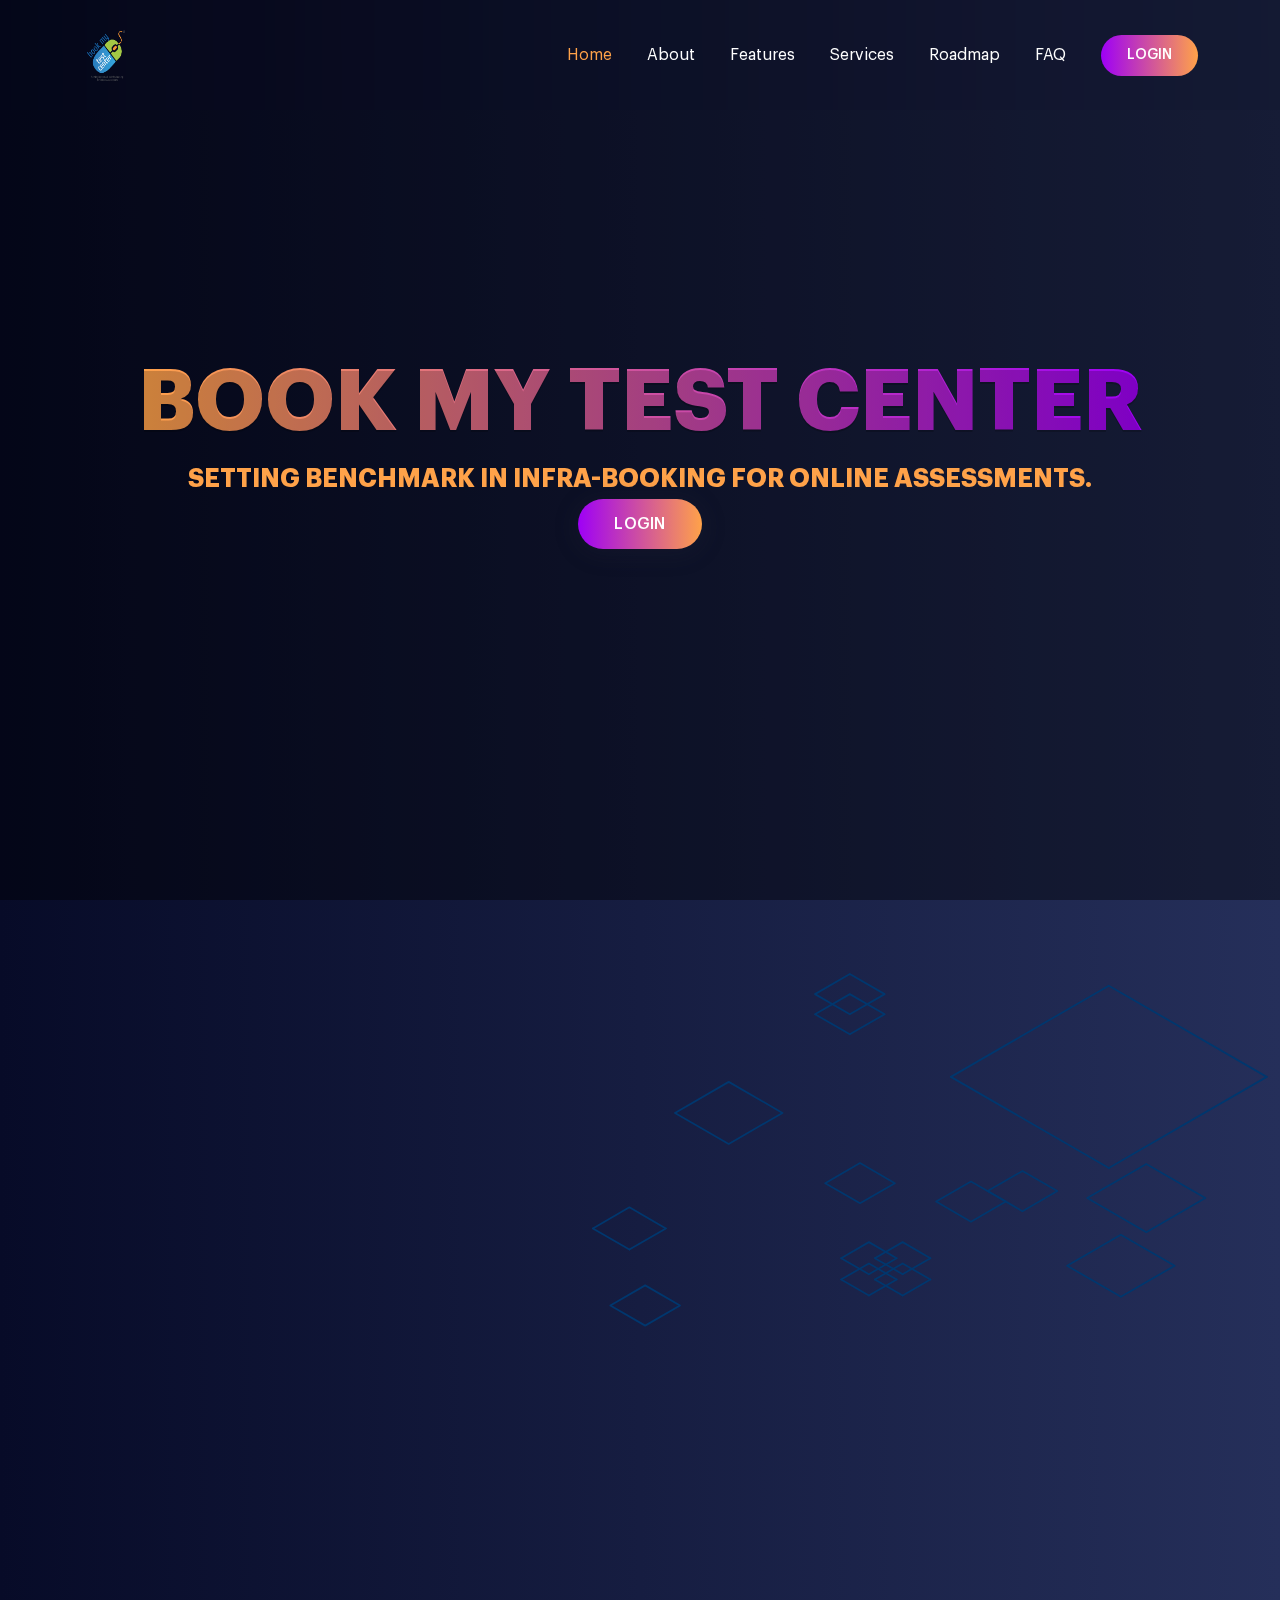
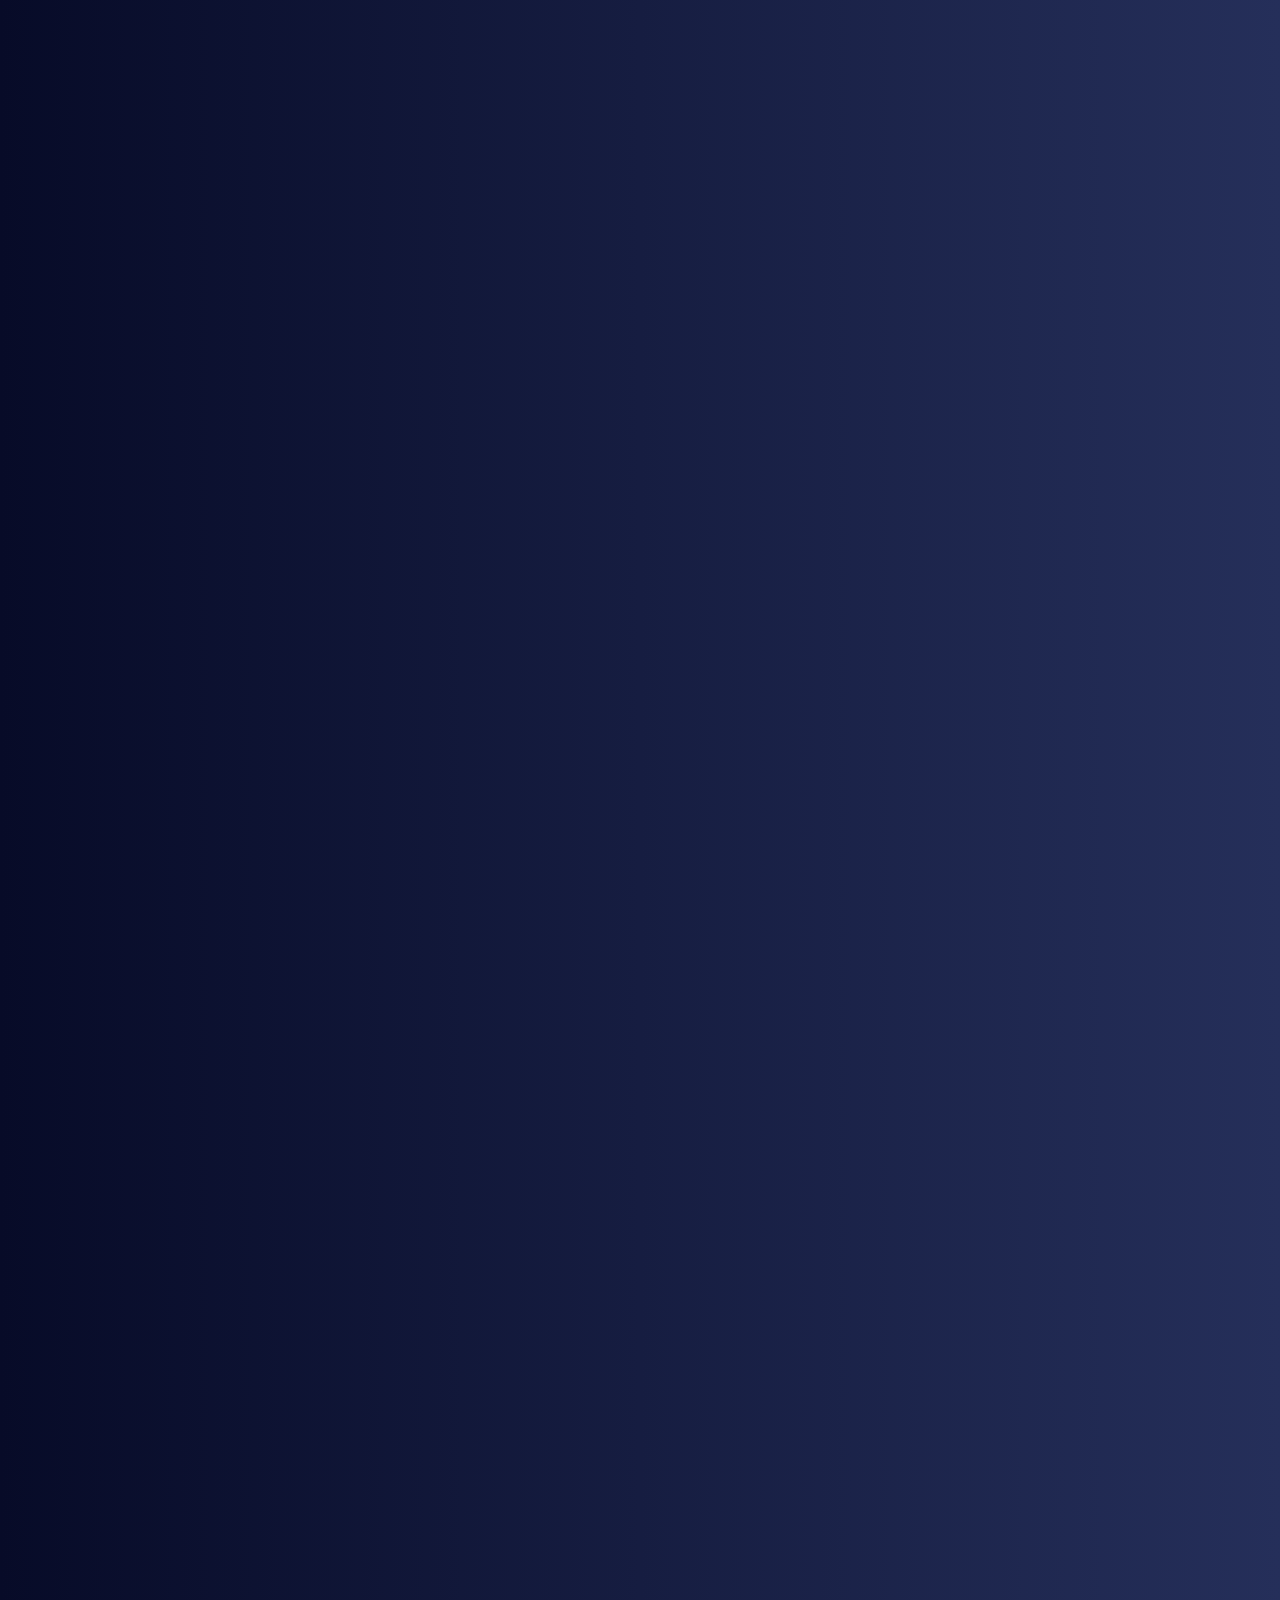
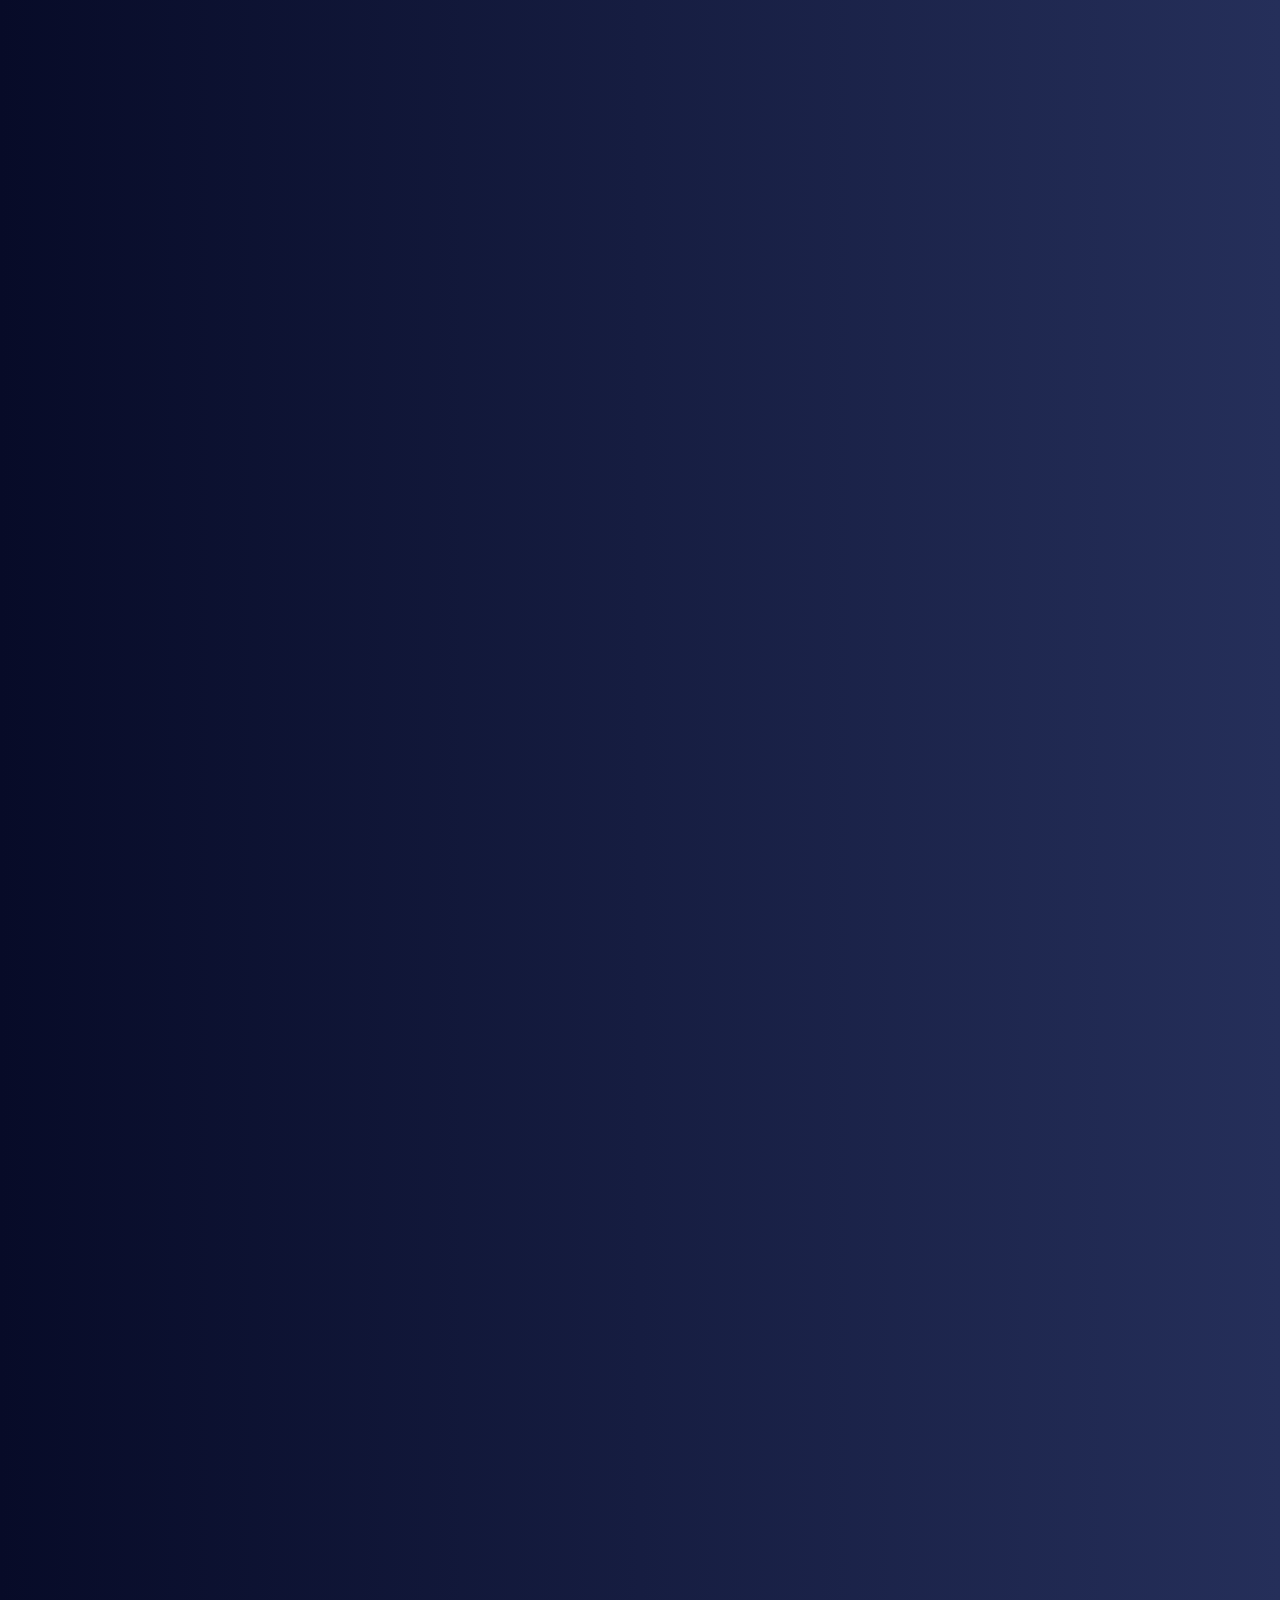
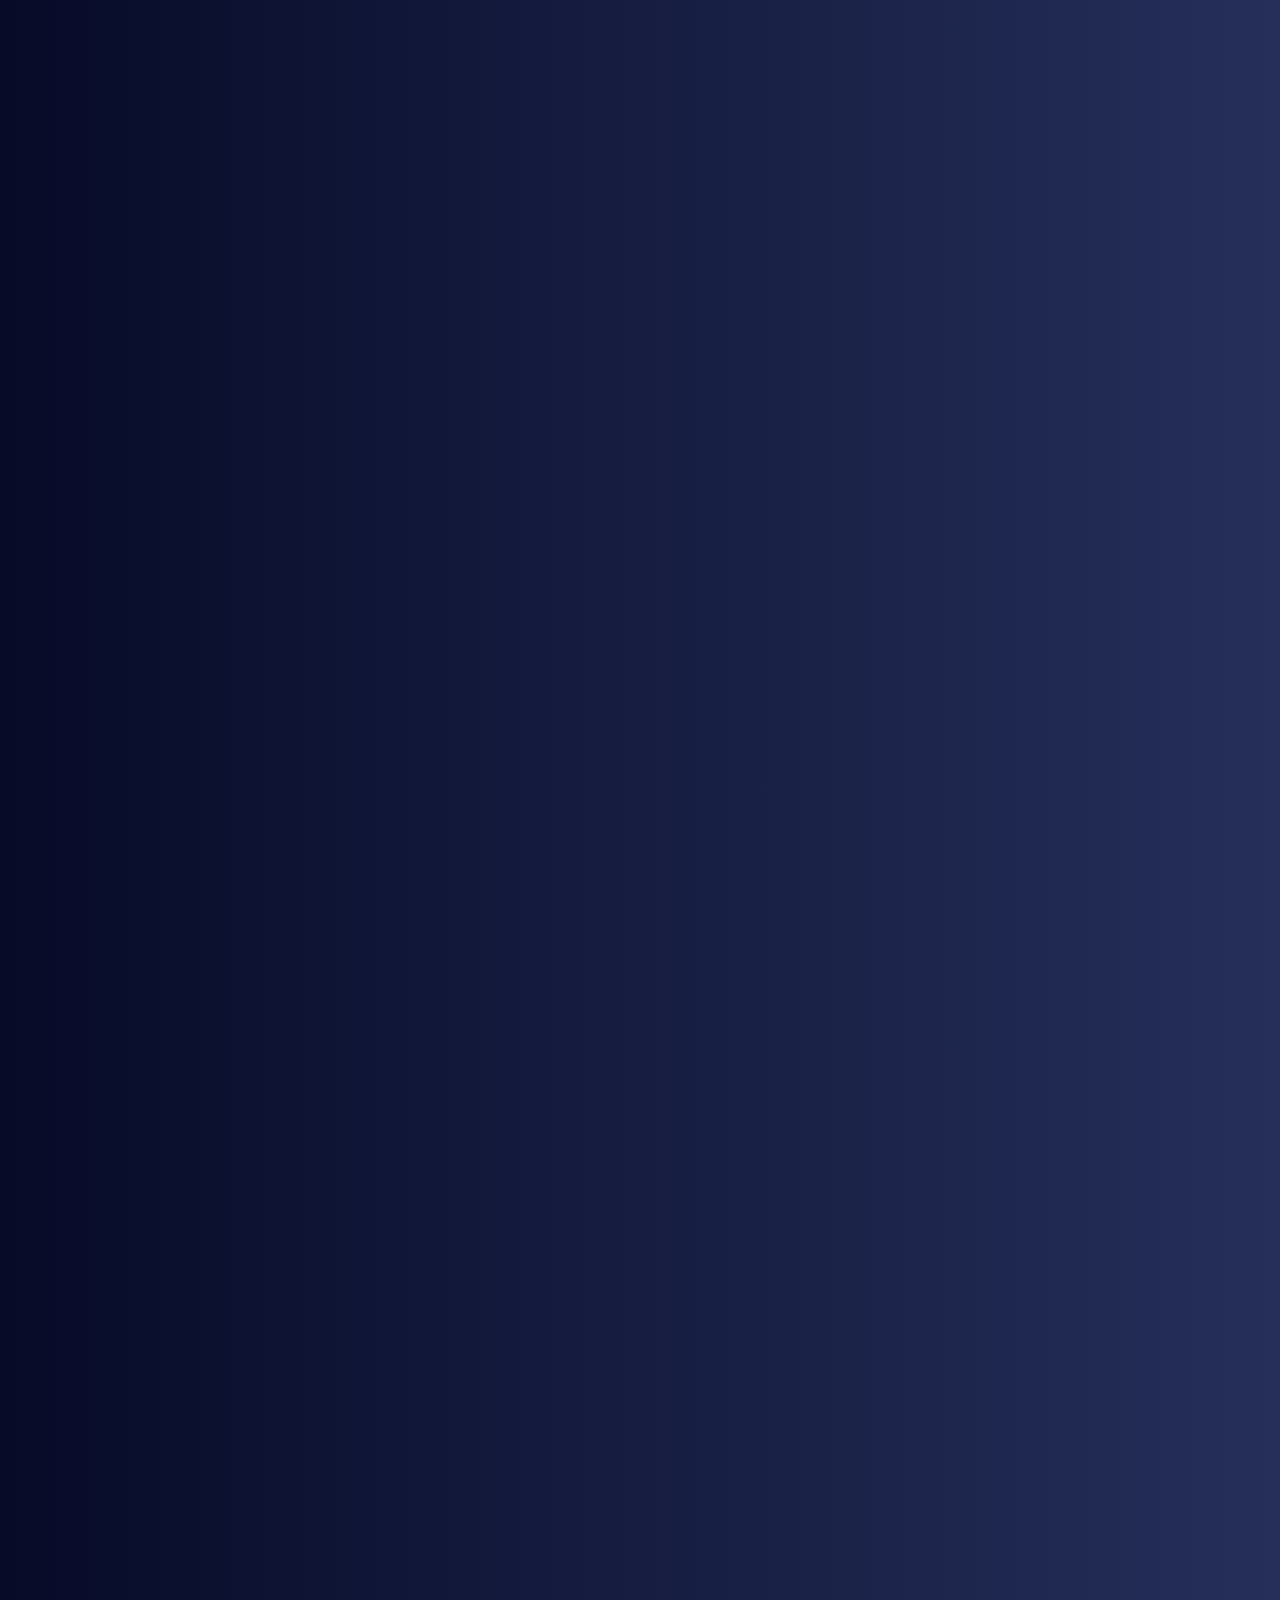
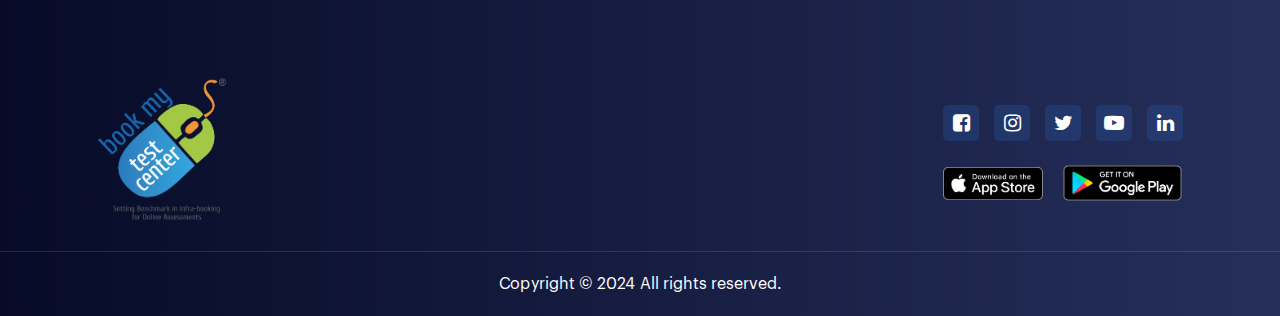
==== index.html @ 323fd4d5 "first commit" ====
<!DOCTYPE html>
<html lang="en">

<head>
    <!-- Meta -->
    <meta charset="UTF-8">
    <meta name="viewport" content="width=device-width, initial-scale=1.0, maximum-scale=1.0">
    <meta http-equiv="X-UA-Compatible" content="ie=edge">
    <title>Doofy Ventures - Revolutionizing the Entertainment Industry</title>
    <!-- Meta End-->

    <!-- Favicon -->
    <link rel="stylesheet" href="https://cdnjs.cloudflare.com/ajax/libs/font-awesome/4.7.0/css/font-awesome.min.css">
    <link rel="apple-touch-icon" sizes="180x180" href="images/favicon/apple-touch-icon.png">
    <link rel="icon" type="image/png" sizes="32x32" href="images/favicon/favicon-32x32.png">
    <link rel="icon" type="image/png" sizes="16x16" href="images/favicon/favicon-16x16.png">
    <link rel="manifest" href="images/favicon/site.webmanifest">
    <!-- Favicon End -->

    <!-- Links -->
    <link rel="stylesheet" href="fonts/font.css">
    <link href="css/bootstrap.min.css" rel="stylesheet">
    <link href="../maxcdn.bootstrapcdn.com/font-awesome/4.7.0/css/font-awesome.min.css" rel="stylesheet">
    <link href="css/animate.min.css" rel="stylesheet">
    <link href="css/lightbox.min.css" rel="stylesheet">
    <link href="css/aos.css" rel="stylesheet">
    <link href="css/main.css" rel="stylesheet">
    <link href="css/media.css" rel="stylesheet">
    <!-- Links End -->

    <!-- Lottiefile -->
    <script src="js/lottie-player.js"></script>

</head>

<body>

    <!-- Loader -->
    <div id="loader">
        <img src="images/icons/point.svg" alt="">
    </div>
    <!-- Loader End -->


    <!-- Header -->
    <header>
        <div class="container">
            <a href="index.html" class="logo">
                <img src="images/logo2.png" alt="">
            </a>
            <nav>
                <ul class="menu">
                    <li class="selected">
                        <a href="#">Home</a>

                    </li>
                    <li><a href="#about_us" class="about_us page-scroll">About</a></li>
                    <li><a href="#Our-Main" class="Our-Main page-scroll">Features</a></li>
                    <li><a href="#token-distribution" class="token-distribution page-scroll">Services</a></li>
                    <li><a href="#roadmap roadmap-section" class="roadmap roadmap-section page-scroll">Roadmap</a></li>
                    <!-- <li><a href="#Team">Team</a></li> -->
                    <li><a href="#faq token_saq" class="faq token_saq page-scroll">FAQ</a></li>


                    <li class="join-btn"><a href="./loginPgae.html" class="btn">Login</a></li>
                </ul>

            </nav>

            <a href="#" class="menu-trigger">
                <span></span>
                <span></span>
                <span></span>
            </a>
        </div>
    </header>
    <!-- Header End -->

    <style>
        @media (max-width: 678px) {
            .home-slider .text h4 {
                font-size: 2.5em;
            }

            .home-slider .text p {
                font-size: 1em;
            }
        }
    </style>

    <!-- Home Slider -->
    <section class="home-slider">

        <video loop="" autoplay="" muted="">
            <source src="images/materials/BookmyTestcenter - MQ.mp4" type="video/mp4" preload="none">
        </video>

        <div class="text">
            <h4 data-aos="zoom-in" data-aos-duration="1300">Book my test center </h4>
            <h6 data-aos="zoom-in" data-aos-duration="1200">Setting Benchmark in Infra-booking for Online Assessments.</h6>
            <!-- <p data-aos="zoom-in" data-aos-duration="1400">Unlock a new world of entertainment with Doofy Ventures –
                where your viewing time earns you rewards! </p> -->
            <a href="./loginPgae.html" class="button hover02" data-aos="zoom-in" data-aos-duration="1200">Login</a>
        </div>
    </section>
    <!-- Home Slider End -->






    <!-- ================ Our Token start ================ -->
   
    <!-- ================ Our Token end ================ -->


<!-- ======================= -->

 <!-- ======================= -->


    <!-- ================ About Us Area Start ================ -->
    <section class="about-us-area section-padding-0-100 clearfix" id="about_us">

        <div class="container">
            <div class="row align-items-center">

                <div class="col-12 col-lg-6 offset-lg-0">
                    <div class="text" data-aos="fade-right" data-aos-duration="900">
                        <div class="who-we-contant">
                            <div class="dream-dots text-left">
                                <span class="gradient-text ">What we do</span>
                            </div>
                            <h4 class>We streamline the process of finding, connecting with, and booking test centers for assessment companies.
                            </h4>
                            <p class>Our platform allows assessment companies to search for available test centers based on various criteria like location, capacity, and specialties
                            </p>
                            <p class>We provide a secure communication channel between assessment companies and test centers for efficient and transparent communication.
                            </p>
                            <p>
                                Assessment companies can easily book test centers through our platform, eliminating manual processes and paperwork
                            </p>
                            <p>
                                We manage the logistics of test delivery, including scheduling, communication, and reporting, freeing up assessment companies to focus on their core business.

                            </p>
                            <a class="btn more-btn mt-30" href="#">Read More</a>
                        </div>
                    </div>
                </div>
                <img class="supportImg" src="images/svg/trading-strokes.svg" alt="image">

                <div class="col-12 col-lg-6 offset-lg-0 col-md-12 mt-30 no-padding-left d-flex justify-content-center distributer-section">
                    <div class="text" data-aos="fade-left" data-aos-duration="900">
                        <div class="welcome-meter floating-anim">
                            <img src="images/svg/BMTC.png" class="img-fluid" alt="">
                        </div>
                    </div>
                </div>
            </div>
        </div>
    </section>
    <!-- ================ About Us Area end ================ -->
    <!-- ================ Our Services Area Start ================ -->
    <section class="our_services_area section-padding-0-0 clearfix" id="Our-Main">
        <div class="container">

            <div class="section-heading text-center">
                <!-- Dream Dots -->
                <div class="dream-dots justify-content-center" data-wow-delay="0.2s">
                    <span data-aos="zoom-in" data-aos-duration="900" class="aos-init aos-animate">Why choose us</span>
                </div>
                <h2 data-aos="zoom-in" data-aos-duration="1000" class="aos-init aos-animate">Key Features</h2>
                <p class="fadeInUp aos-init" data-aos="zoom-in" data-aos-duration="1100">Our platform offers innovative features designed to streamline the test delivery process.
                </p>
            </div>


            <div class="row">
                <div class="col-12 col-md-6 col-lg-4">
                    <div class="iq-fancy-box text-sm-center  aos-init aos-animate"  data-aos="fade-right" data-aos-duration="900">
                        <div class="fancy-main">
                        <div class="fancy-icon">
                            <img class="img-fluid" src="images/svg/product-2-img.png" alt="">
                        </div>
                        <div class="fancy-content">
                            <h5 class="iq-tw-7">Advanced Search Filters</h5>
                            <p>Search for test centers based on location, capacity, specialties, and accessibility</p>
                        </div>
                    </div>
                    </div>
                </div>
                <div class="col-12 col-md-6 col-lg-4">
                    <div class="iq-fancy-box text-sm-center  aos-init aos-animate"  data-aos="fade-up" data-aos-duration="900">
                        <div class="fancy-main">
                        <div class="fancy-icon">
                            <img class="img-fluid" src="images/svg/product-img.png" alt="">
                        </div>
                        <div class="fancy-content">
                            <h5 class="iq-tw-7">Manpower Management</h5>
                            <p>Book and assign manpower to a specific test center</p>
                        </div>
                        
                    </div>
                    </div>
                </div>
                <div class="col-12 col-md-6 col-lg-4">
                    <div class="iq-fancy-box text-sm-center  aos-init aos-animate"  data-aos="fade-left" data-aos-duration="900">
                        <div class="fancy-main">
                        <div class="fancy-icon">
                            <img class="img-fluid" src="images/svg/product-3-img.png" alt="">
                        </div>
                        <div class="fancy-content">
                            <h5 class="iq-tw-7">Automated Booking System</h5>
                            <p>Book test centers online with ease, eliminating manual processes and paperwork.</p>
                        </div>
                     
                    </div>
                    </div>
                </div>
                
                <div class="col-12 col-md-6 col-lg-4">
                    <div class="iq-fancy-box text-sm-center  aos-init aos-animate"  data-aos="fade-left" data-aos-duration="900">
                        <div class="fancy-main">
                        <div class="fancy-icon">
                            <img class="img-fluid" src="images/svg/product-3-img.png" alt="">
                        </div>
                        <div class="fancy-content">
                            <h5 class="iq-tw-7">Real-Time Availability Updates</h5>
                            <p>View real-time availability of test centers, ensuring accurate scheduling and booking</p>
                        </div>
                     
                    </div>
                    </div>
                </div>
                <div class="col-12 col-md-6 col-lg-4">
                    <div class="iq-fancy-box text-sm-center  aos-init aos-animate"  data-aos="fade-left" data-aos-duration="900">
                        <div class="fancy-main">
                        <div class="fancy-icon">
                            <img class="img-fluid" src="images/svg/product-3-img.png" alt="">
                        </div>
                        <div class="fancy-content">
                            <h5 class="iq-tw-7">Real-Time Availability Updates</h5>
                            <p>View real-time availability of test centers, ensuring accurate scheduling and booking</p>
                        </div>
                     
                    </div>
                    </div>
                </div>
                <div class="col-12 col-md-6 col-lg-4">
                    <div class="iq-fancy-box text-sm-center  aos-init aos-animate"  data-aos="fade-left" data-aos-duration="900">
                        <div class="fancy-main">
                        <div class="fancy-icon">
                            <img class="img-fluid" src="images/svg/product-3-img.png" alt="">
                        </div>
                        <div class="fancy-content">
                            <h5 class="iq-tw-7">Real-Time Availability Updates</h5>
                            <p>View real-time availability of test centers, ensuring accurate scheduling and booking</p>
                        </div>
                     
                    </div>
                    </div>
                </div>
            </div>
        </div>
    </section>
    <!-- ================ Our Services Area end ================ -->
    <!-- ================ ICO Distribution start ================ -->
    <section class="token-distribution section-padding-100-85" id="token-distribution">
        <div class="container">

            <div class="section-heading text-center">
                <!-- Dream Dots -->
                <div class="dream-dots justify-content-center" data-wow-delay="0.2s">
                    <span data-aos="zoom-in" data-aos-duration="900" class="aos-init aos-animate">Our Services</span>
                </div>
                <h2 data-aos="zoom-in" data-aos-duration="1000" class="aos-init aos-animate">Our services are Our identity.</h2>
                <p class="fadeInUp aos-init aos-animate" data-aos="zoom-in" data-aos-duration="1100">My services are my identity highlights that your professional reputation is defined by the quality and impact of the services you provide.:</p>
            </div>

            <!-- <div class="row align-items-center">
                <div class="col-lg-6 col-sm-12">
                    <div class="text aos-init aos-animate" data-aos="fade-right" data-aos-duration="900">
                        <h2 class="text-center mb-30 fadeInUp distributer-tittle" data-wow-delay="0.3s">Funds Allocation
                        </h2>
                        <img src="images/svg/distribution-img.png" class="center-block img-fluid" alt="">
                    </div>
                </div>
                <div class="col-lg-6 col-sm-12 mt-s distributer-section">
                    <div class="text aos-init aos-animate" data-aos="fade-left" data-aos-duration="900">
                        <h2 class="text-center mb-30 fadeInUp distributer-tittle" data-wow-delay="0.3s">Token
                            Distribution</h2>
                        <div class="row">
                            <div class="col-sm-4">
                                <div class="d-flex justify-content-center token-img">
                                    <img src="images/token-3.png" class="center-block img-fluid" alt="">
                                </div>
                            </div>
                            <div class="col-sm-8">
                                <div class="token-info">
                                    <div class="info-wrapper one">
                                        <div class="token-icon">5</div>
                                        <div class="token-descr">Airdrop</div>
                                    </div>
                                </div>
                                <div class="token-info">
                                    <div class="info-wrapper two">
                                        <div class="token-icon">2</div>
                                        <div class="token-descr">Referral </div>
                                    </div>
                                </div>

                                <div class="token-info">
                                    <div class="info-wrapper four">
                                        <div class="token-icon">5</div>
                                        <div class="token-descr">ICO</div>
                                    </div>
                                </div>
                                <div class="token-info">
                                    <div class="info-wrapper five">
                                        <div class="token-icon">5</div>
                                        <div class="token-descr">Branding</div>
                                    </div>
                                </div>
                                <div class="token-info">
                                    <div class="info-wrapper three">
                                        <div class="token-icon">10</div>
                                        <div class="token-descr">Management </div>
                                    </div>
                                </div>
                                <div class="token-info">
                                    <div class="info-wrapper six">
                                        <div class="token-icon">11</div>
                                        <div class="token-descr">Rewards </div>
                                    </div>
                                </div>
                                <div class="token-info">
                                    <div class="info-wrapper seven">
                                        <div class="token-icon">15</div>
                                        <div class="token-descr">Ecosystem</div>
                                    </div>
                                </div>
                                <div class="token-info">
                                    <div class="info-wrapper eight">
                                        <div class="token-icon">25</div>
                                        <div class="token-descr">Share Holders</div>
                                    </div>
                                </div>
								 <div class="token-info">
                                    <div class="info-wrapper nine">
                                        <div class="token-icon">25</div>
                                        <div class="token-descr">Pulic Supply</div>
                                    </div>
                                </div>
								
                            </div>
                        </div>
                    </div>
                </div>
            </div> -->





            <!--  -->
            <div class="row align-items-center">

             
                <div class="col-12 col-lg-12 col-sm-12 distributer-section">
                    

                    <div class="">
                                <ul class="vantures-token-list">
                                    <li class="aos-init aos-animate" data-aos="fade-right" data-aos-duration="900">Exam Center Booking :<span> We offer a streamlined process for finding, connecting with, and booking test centers for assessment companies</span> </li>
                                    <li class="aos-init aos-animate" data-aos="fade-left" data-aos-duration="900">Manpower Services :<span>We provide skilled personnel to manage the test centers, ensuring smooth operations and a positive experience for test takers</span> </li>
                                    <li class="aos-init aos-animate" data-aos="fade-right" data-aos-duration="900">IT Infra Services
                                        :<span> We offer robust IT infrastructure solutions, including hardware, software, and network support, to ensure seamless test delivery</span> </li>
                                    <li class="aos-init aos-animate" data-aos="fade-left" data-aos-duration="900">Audit & Certification
                                        :<span>We conduct audits and certifications to ensure test centers meet quality standards, maintaining test integrity and credibility</span> </li>
                                    <li class="aos-init aos-animate" data-aos="fade-right" data-aos-duration="900">Security Services
                                        :<span>We provide comprehensive security measures to protect test centers and data, safeguarding the integrity of assessments</span> </li>
                                    <li class="aos-init aos-animate" data-aos="fade-left" data-aos-duration="900">Technical Support Services
                                        :<span> We offer 24/7 technical support to ensure smooth test delivery and address any technical issues promptly</span> </li>
                                </ul>
                        </div>
                        </div>
                    </div>
            <!--  -->








        </div>
    </section>
    <!-- ================ ICO Distribution end ================ -->
    <!-- ================ ICO Roadmap start ================ -->
    <section class="roadmap section-padding-0-0" id="roadmap roadmap-section">
        <div class="section-heading text-center">
            <!-- Dream Dots -->
            <div class="dream-dots justify-content-center" data-wow-delay="0.2s">
                <span data-aos="zoom-in" data-aos-duration="900" class="aos-init aos-animate">Roadmap</span>
            </div>
            <h2 data-aos="zoom-in" data-aos-duration="1000" class="aos-init aos-animate">Charting Our Path to Succes</h2>
            <p class="fadeInUp aos-init" data-aos="zoom-in" data-aos-duration="1100">Explore our strategic roadmap as we outline key milestones and future developments that will drive the growth of book my test center. From platform enhancements to expansion plans, follow our journey as we innovate and elevate the entertainment experience.</p>
        </div>
        <div class="container">
            <div class="row">
                <div class="col-md-12">
                    <div class="main-timeline item aos-init aos-animate" data-aos="fade-up" data-aos-duration="900">
                        <div class="timeline">
                            <div class="icon"></div>
                            <div class="date-content">
                                <div class="date-outer"> <span class="date"> <span class="month">June</span> <span
                                            class="year">2024</span> </span>
                                </div>
                            </div>
                            <div class="timeline-content">
                                <h5 class="title">The Idea and Concept</h5>
                                <p class="description text-light-gray">The concept behind Doofy Ventures emerged from a vision to revolutionize entertainment by integrating blockchain technology with a rewarding Watch-to-Earn model.</p>
                            </div>
                        </div>
                        <div class="timeline">
                            <div class="icon"></div>
                            <div class="date-content">
                                <div class="date-outer"> <span class="date"> <span class="month">July</span> <span
                                            class="year">2024</span> </span>
                                </div>
                            </div>
                            <div class="timeline-content">
                                <h5 class="title">Preparation of white paper and documentation</h5>
                                <p class="description text-light-gray">We meticulously prepare comprehensive white papers and documentation to detail our vision, technology, and roadmap, ensuring transparency and clarity for our community and investors.</p>
                            </div>
                        </div>
                        <div class="timeline">
                            <div class="icon"></div>
                            <div class="date-content">
                                <div class="date-outer"> <span class="date"> <span class="month">August</span> <span
                                            class="year">2024</span> </span>
                                </div>
                            </div>
                            <div class="timeline-content">
                                <h5 class="title">Planning for website, token, social network, private sale begins</h5>
                                <p class="description text-light-gray">We commence detailed planning for our website, token infrastructure, social network integration, and private sale strategy to ensure a seamless launch and robust community engagement.</p>
                            </div>
                        </div>
                        <div class="timeline">
                            <div class="icon"></div>
                            <div class="date-content">
                                <div class="date-outer"> <span class="date"> <span class="month">September</span> <span
                                            class="year">2024</span> </span>
                                </div>
                            </div>
                            <div class="timeline-content">
                                <h5 class="title">Private sales, Community building and marketing begins</h5>
                                <p class="description text-light-gray">Our journey kicks off with exclusive private sales, focused community building, and targeted marketing efforts to drive engagement and build a strong foundation for Doofy Ventures.</p>
                            </div>
                        </div>
                    </div>
                </div>
            </div>
            <div class="read-more">
                <a class="aos-init aos-animate dream-btn read-more-btn" data-aos-duration="900" data-aos="zoom-in" href="https://testpanindia.com/">Readmore</a>
            </div>
        </div>
    </section>
    <!-- ================ ICO Roadmap end ================ -->


    <!-- ================ Token Faq start ================ -->
    <div class="faq-timeline-area section-padding-0-85" id="faq token_saq">
        <div class="container">
            <div class="section-heading text-center">
                <!-- Dream Dots -->
                <div class="dream-dots justify-content-center" data-wow-delay="0.2s">
                    <span data-aos="zoom-in" data-aos-duration="900" class="aos-init aos-animate">Testpan is at your service</span>
                </div>
                <h2 data-aos="zoom-in" data-aos-duration="1000" class="aos-init aos-animate">Frequently ask Questions</h2>
                <p class="fadeInUp aos-init" data-aos="zoom-in" data-aos-duration="1100">Got questions about book my test center Our FAQ section covers everything you need to know about our platform, the Watch-to-Earn model, token management, and more. Find answers to common queries and get the information you need to fully engage with our innovative entertainment ecosystem.</p>
            </div>
            <div class="row align-items-center">
                <div class="col-12 col-lg-6 offset-lg-0 col-md-8 offset-md-2 col-sm-12 d-flex justify-content-center">
                    <div class=" text aos-init" data-aos="fade-right" data-aos-duration="900">
                        <img src="images/svg/faq-img.svg" alt="" class="center-block img-responsive">
                    </div>
                </div>
                <div class="col-12 col-lg-6 col-md-12 distributer-section">
                    <div class=" text aos-init" data-aos="fade-left" data-aos-duration="900">
                        <div class="dream-faq-area mt-s ">
                            <dl style="margin-bottom:0">
                                <!-- Single FAQ Area -->
                                <dt class="wave fadeInUp" data-wow-delay="0.2s"
                                    style="position: relative; overflow: hidden; z-index: 1;">
                                    <div class="ripple"
                                        style="left: 478px; top: 21.9062px; height: 24.5px; width: 27px;">
                                    </div>What is book my test center?
                                </dt>
                                <dd class="fadeInUp" data-wow-delay="0.3s" style="display: block;">
                                    <p class="faq-sub">A Product of TESTPAN INDIA PVT. LTD We are  the ‘First & Only’ one-stop digital solution for Exam center Booking and Exam Support services.</p>
                                </dd>
                                <!-- Single FAQ Area -->
                                <dt class="wave fadeInUp" data-wow-delay="0.3s"
                                    style="position: relative; overflow: hidden; z-index: 1;">How does the main work of book my test center?</dt>
                                <dd style="display: none;">
                                    <p class="faq-sub">We streamline the process of finding, connecting with, and booking test centers for assessment companies</p>
                                </dd>
                                <!-- Single FAQ Area -->
                                <dt class="wave fadeInUp" data-wow-delay="0.4s"
                                    style="position: relative; overflow: hidden; z-index: 1;">What is the Benefits for Test Centers

                                </dt>
                                <dd style="display: none;">
                                    <p class="faq-sub">Our platform provides valuable benefits for test centers seeking new clients and increased business.</p>
                                </dd>
                                <!-- Single FAQ Area -->
                                <dt class="wave fadeInUp" data-wow-delay="0.5s"
                                    style="position: relative; overflow: hidden; z-index: 1;">How can I participate?</dt>
                                <dd style="display: none;">
                                    <p class="faq-sub">Reach a wider audience of assessment companies seeking test centers.</p>
                                </dd>
                            </dl>
                        </div>
                    </div>
                </div>

            </div>
        </div>
    </div>
    <!-- ================ Token Faq end ================ -->
         <!-- ================ Token Faq start ================ -->
    <section class="container new_letter_section">
        <div class="subscribe section-padding-0-100">
            <div class="row">
                <div class="col-sm-12">
                    <div class=" item aos-init aos-animate"  >
                    <div class="subscribe-wrapper" data-aos="fade-up" data-aos-duration="900">
                        <div class="section-heading text-center">
                            <h2 class="wow fadeInUp" data-wow-delay="0.3s" style="visibility: visible; animation-delay: 0.3s; animation-name: fadeInUp;">Stay Updated with Our Newsletter!</h2>
                            <p class="wow fadeInUp" data-wow-delay="0.4s" style="visibility: visible; animation-delay: 0.4s; animation-name: fadeInUp;">Be the first to know about exciting updates, exclusive offers, and the latest developments at Doofy Ventures. Subscribe to our newsletter for insights, news, and special announcements delivered straight to your inbox. Join our community and stay ahead of the curve!</p>
                        </div>
                        <div class="service-text text-center">
                            
                            <div class="subscribe-section has-shadow">
                                <div class="input-wrapper">
                                    <i class="fa fa-home"></i>
                                    <input type="email" placeholder="Enter your Email">
                                </div>
                                <button class="btn more-btn">Subscribe</button>
                            </div>
                            
                        </div>
                    </div>
                </div>
                
            </div>
        </div>  
    </section>
   <!-- ================ Token Faq end ================ -->
<!-- Footer -->
    <footer class="footer-section">
        <div class="container">

            <div class="footer-social-icon">
                <div class="footer-logo">
                    <a href="#" class="thumb d-inline-block">
                        <img src="images/logo2.png" alt="" class="small-logo img-fluid">
                    </a>
                </div>
                <div class="social-icon">
                    <ul class="list-social">
                        <li> <a href="https://www.facebook.com/testpan/"> <i class="fa fa-facebook-square" aria-hidden="true"></i></a></li>
                        <li><a href="https://www.instagram.com/testpanindia/?hl=en"><i class="fa fa-instagram" aria-hidden="true"></i></a></li>
                        <li><a href="https://x.com/i/flow/login?redirect_after_login=%2Ftestpanindia"><i class="fa fa-twitter" aria-hidden="true"></i></a></li>
                        <li><a href="https://www.youtube.com/channel/UCZj8BjoFSqH9EBOqSxNh20w"><i class="fa fa-youtube-play" aria-hidden="true"></i></a></li>
                        <li><a href="https://www.linkedin.com/company/testpan-india-private-limited/people/"><i class="fa fa-linkedin"></i></a></li>
                    </ul>
                    <div class="mt-3">
                        <a href="https://play.google.com/store/apps/details?id=com.bookmytests.bookmytest" class="me-2"><img src="./images/app3.png" alt="app-store" width="100px"></a>
                        <a href="https://play.google.com/store/apps/details?id=com.bookmytests.bookmytest"><img src="./images/app2.png" alt="google-play" width="135px"></a>
                    </div>
                </div>
            </div>
        </div>
        <div class="container-fluid">
            <div class="row footer-bottom row-gap-3">
                <div class="col-sm-12 text-sm-start order-4 order-sm-0">
                    <p class="mb-0 text-center copyright-text">Copyright © 2024 All rights reserved.</p>
                </div>
            </div>
        </div>
    </footer>
    <!-- Footer End -->

    
    <!-- Modal End -->


    <!-- JQuery -->
    <script src="js/jquery-latest.min.js"></script>

    <!-- Bootstrap -->
    <script src="js/bootstrap.bundle.min.js"
        integrity="sha384-/bQdsTh/da6pkI1MST/rWKFNjaCP5gBSY4sEBT38Q/9RBh9AH40zEOg7Hlq2THRZ" crossorigin="anonymous">
        </script>

    <script src="js/aos.js"></script>
    <script>
        AOS.init({});
    </script>

    <!-- Lightbox -->
    <script src="js/lightbox.min.js"></script>

    <!-- Slick -->
    <script src="js/slick.min.js"></script>
    <script src="js/slider.js"></script>
<!-- countdown -->
<script src="js/jquery.countdown.js"></script>
    <!-- Main -->
    <script src="js/main.js"></script>

    <script>
        $('.page-scroll').on('click', function (event) {
            // On-page links
            if (location.pathname.replace(/^\//, '') === this.pathname.replace(/^\//, '') && location.hostname === this.hostname) {
                // Figure out element to scroll to
                var target = $(this.hash),
                    speed = $(this).data("speed") || 1000;
                target = target.length ? target : $('[name=' + this.hash.slice(1) + ']');
                // Does a scroll target exist?
                if (target.length) {
                    // Only prevent default if animation is actually gonna happen
                    event.preventDefault();
                    $('html, body').animate({
                        scrollTop: target.offset().top - 60
                    }, speed);
                }
            }
        });
    
    </script>

</body>


</html>
---- fonts/font.css ----
@font-face {
    font-family: 'Graphik';
    src: url('subset-Graphik-Black.woff2') format('woff2'),
        url('subset-Graphik-Black.woff') format('woff');
    font-weight: 900;
    font-style: normal;
    font-display: swap;
}

@font-face {
    font-family: 'Graphik';
    src: url('subset-Graphik-Bold.woff2') format('woff2'),
        url('subset-Graphik-Bold.woff') format('woff');
    font-weight: 700;
    font-style: normal;
    font-display: swap;
}

@font-face {
    font-family: 'Graphik';
    src: url('subset-Graphik-BlackItalic.woff2') format('woff2'),
        url('subset-Graphik-BlackItalic.woff') format('woff');
    font-weight: 900;
    font-style: italic;
    font-display: swap;
}

@font-face {
    font-family: 'Graphik';
    src: url('subset-Graphik-BoldItalic.woff2') format('woff2'),
        url('subset-Graphik-BoldItalic.woff') format('woff');
    font-weight: 700;
    font-style: italic;
    font-display: swap;
}

@font-face {
    font-family: 'Graphik';
    src: url('subset-Graphik-Medium.woff2') format('woff2'),
        url('subset-Graphik-Medium.woff') format('woff');
    font-weight: 500;
    font-style: normal;
    font-display: swap;
}

@font-face {
    font-family: 'Graphik';
    src: url('subset-Graphik-ExtralightItalic.woff2') format('woff2'),
        url('subset-Graphik-ExtralightItalic.woff') format('woff');
    font-weight: 200;
    font-style: italic;
    font-display: swap;
}

@font-face {
    font-family: 'Graphik';
    src: url('subset-Graphik-MediumItalic.woff2') format('woff2'),
        url('subset-Graphik-MediumItalic.woff') format('woff');
    font-weight: 500;
    font-style: italic;
    font-display: swap;
}

@font-face {
    font-family: 'Graphik';
    src: url('subset-Graphik-RegularItalic.woff2') format('woff2'),
        url('subset-Graphik-RegularItalic.woff') format('woff');
    font-weight: 400;
    font-style: italic;
    font-display: swap;
}

@font-face {
    font-family: 'Graphik';
    src: url('subset-Graphik-Extralight.woff2') format('woff2'),
        url('subset-Graphik-Extralight.woff') format('woff');
    font-weight: 200;
    font-style: normal;
    font-display: swap;
}

@font-face {
    font-family: 'Graphik';
    src: url('subset-Graphik-Semibold.woff2') format('woff2'),
        url('subset-Graphik-Semibold.woff') format('woff');
    font-weight: 600;
    font-style: normal;
    font-display: swap;
}

@font-face {
    font-family: 'Graphik';
    src: url('subset-Graphik-Light.woff2') format('woff2'),
        url('subset-Graphik-Light.woff') format('woff');
    font-weight: 300;
    font-style: normal;
    font-display: swap;
}

@font-face {
    font-family: 'Graphik';
    src: url('subset-Graphik-Regular.woff2') format('woff2'),
        url('subset-Graphik-Regular.woff') format('woff');
    font-weight: 400;
    font-style: normal;
    font-display: swap;
}

@font-face {
    font-family: 'Graphik';
    src: url('subset-Graphik-LightItalic.woff2') format('woff2'),
        url('subset-Graphik-LightItalic.woff') format('woff');
    font-weight: 300;
    font-style: italic;
    font-display: swap;
}

@font-face {
    font-family: 'Graphik Super';
    src: url('subset-Graphik-Super.woff2') format('woff2'),
        url('subset-Graphik-Super.woff') format('woff');
    font-weight: 900;
    font-style: normal;
    font-display: swap;
}

@font-face {
    font-family: 'Graphik Super';
    src: url('subset-Graphik-SuperItalic.woff2') format('woff2'),
        url('subset-Graphik-SuperItalic.woff') format('woff');
    font-weight: 900;
    font-style: italic;
    font-display: swap;
}

@font-face {
    font-family: 'Graphik';
    src: url('subset-Graphik-SemiboldItalic.woff2') format('woff2'),
        url('subset-Graphik-SemiboldItalic.woff') format('woff');
    font-weight: 600;
    font-style: italic;
    font-display: swap;
}

@font-face {
    font-family: 'Graphik';
    src: url('subset-Graphik-ThinItalic.woff2') format('woff2'),
        url('subset-Graphik-ThinItalic.woff') format('woff');
    font-weight: 100;
    font-style: italic;
    font-display: swap;
}

@font-face {
    font-family: 'Graphik';
    src: url('subset-Graphik-Thin.woff2') format('woff2'),
        url('subset-Graphik-Thin.woff') format('woff');
    font-weight: 100;
    font-style: normal;
    font-display: swap;
}
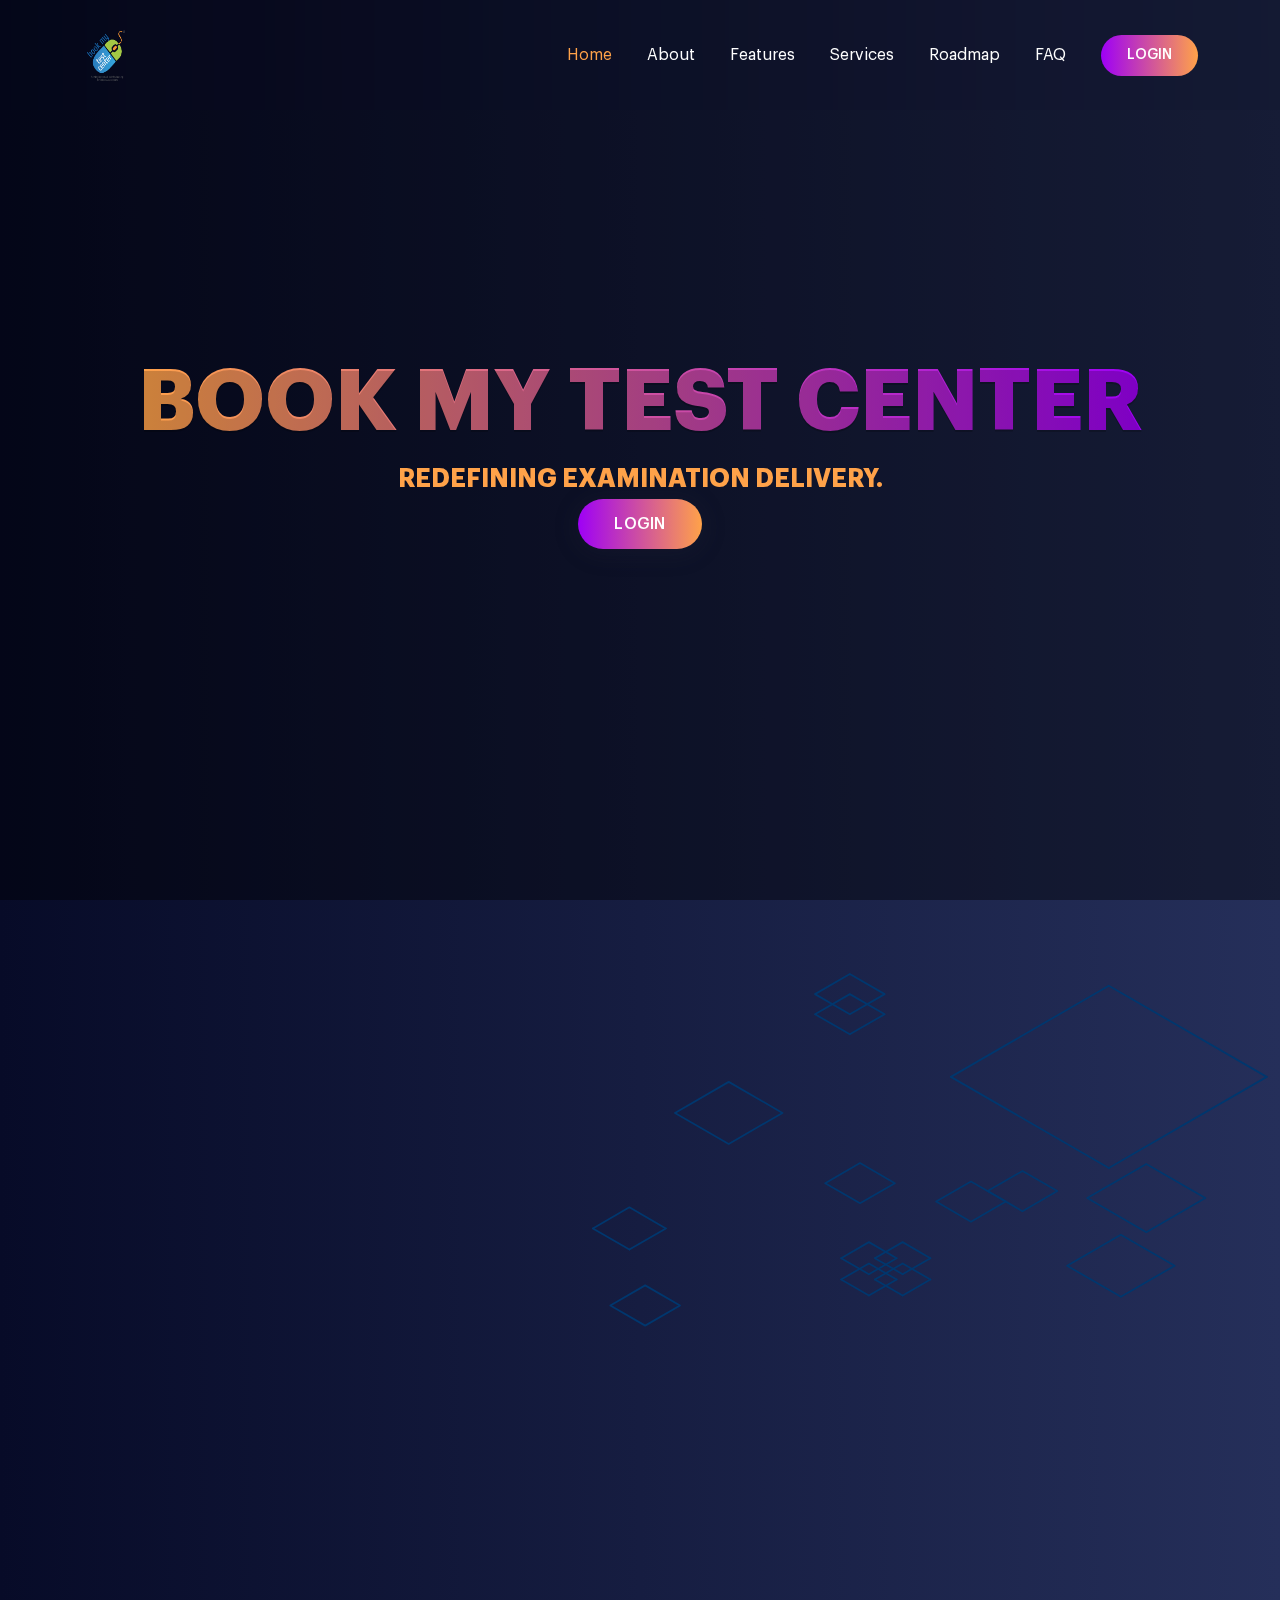
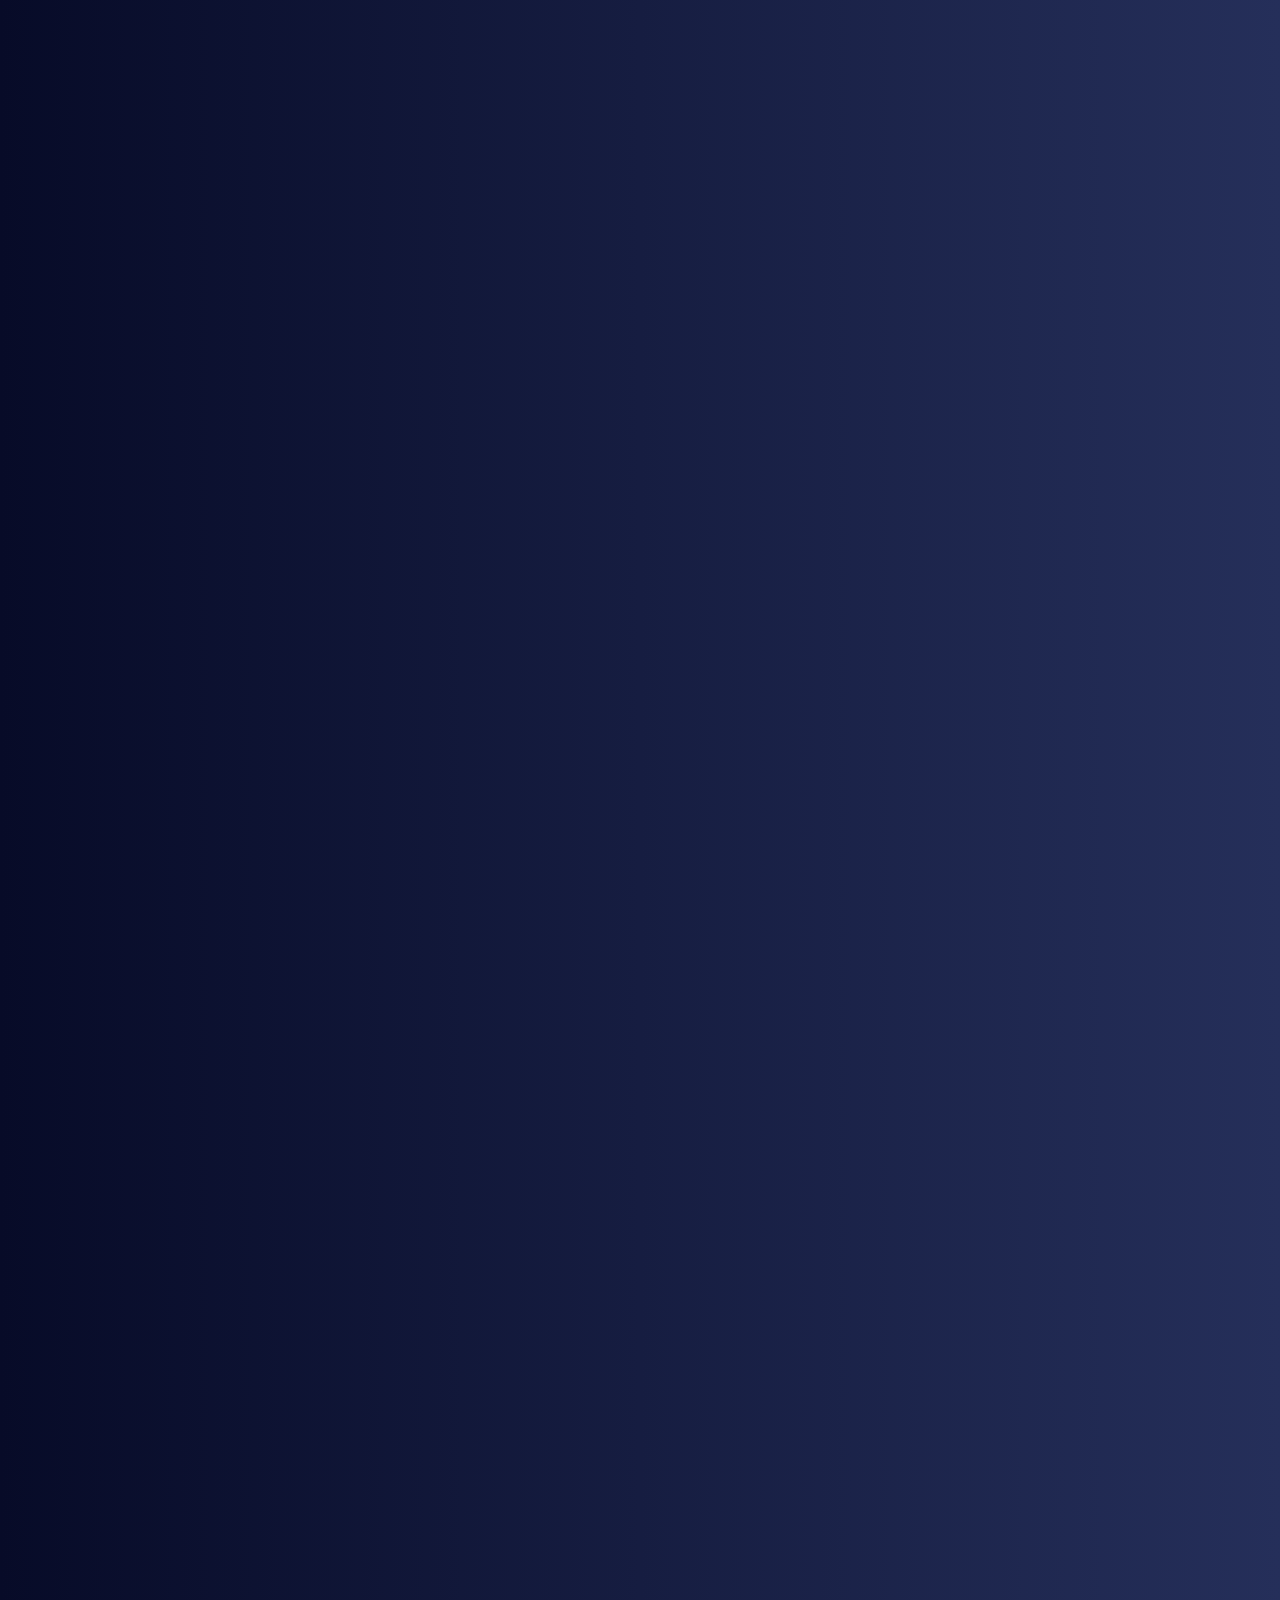
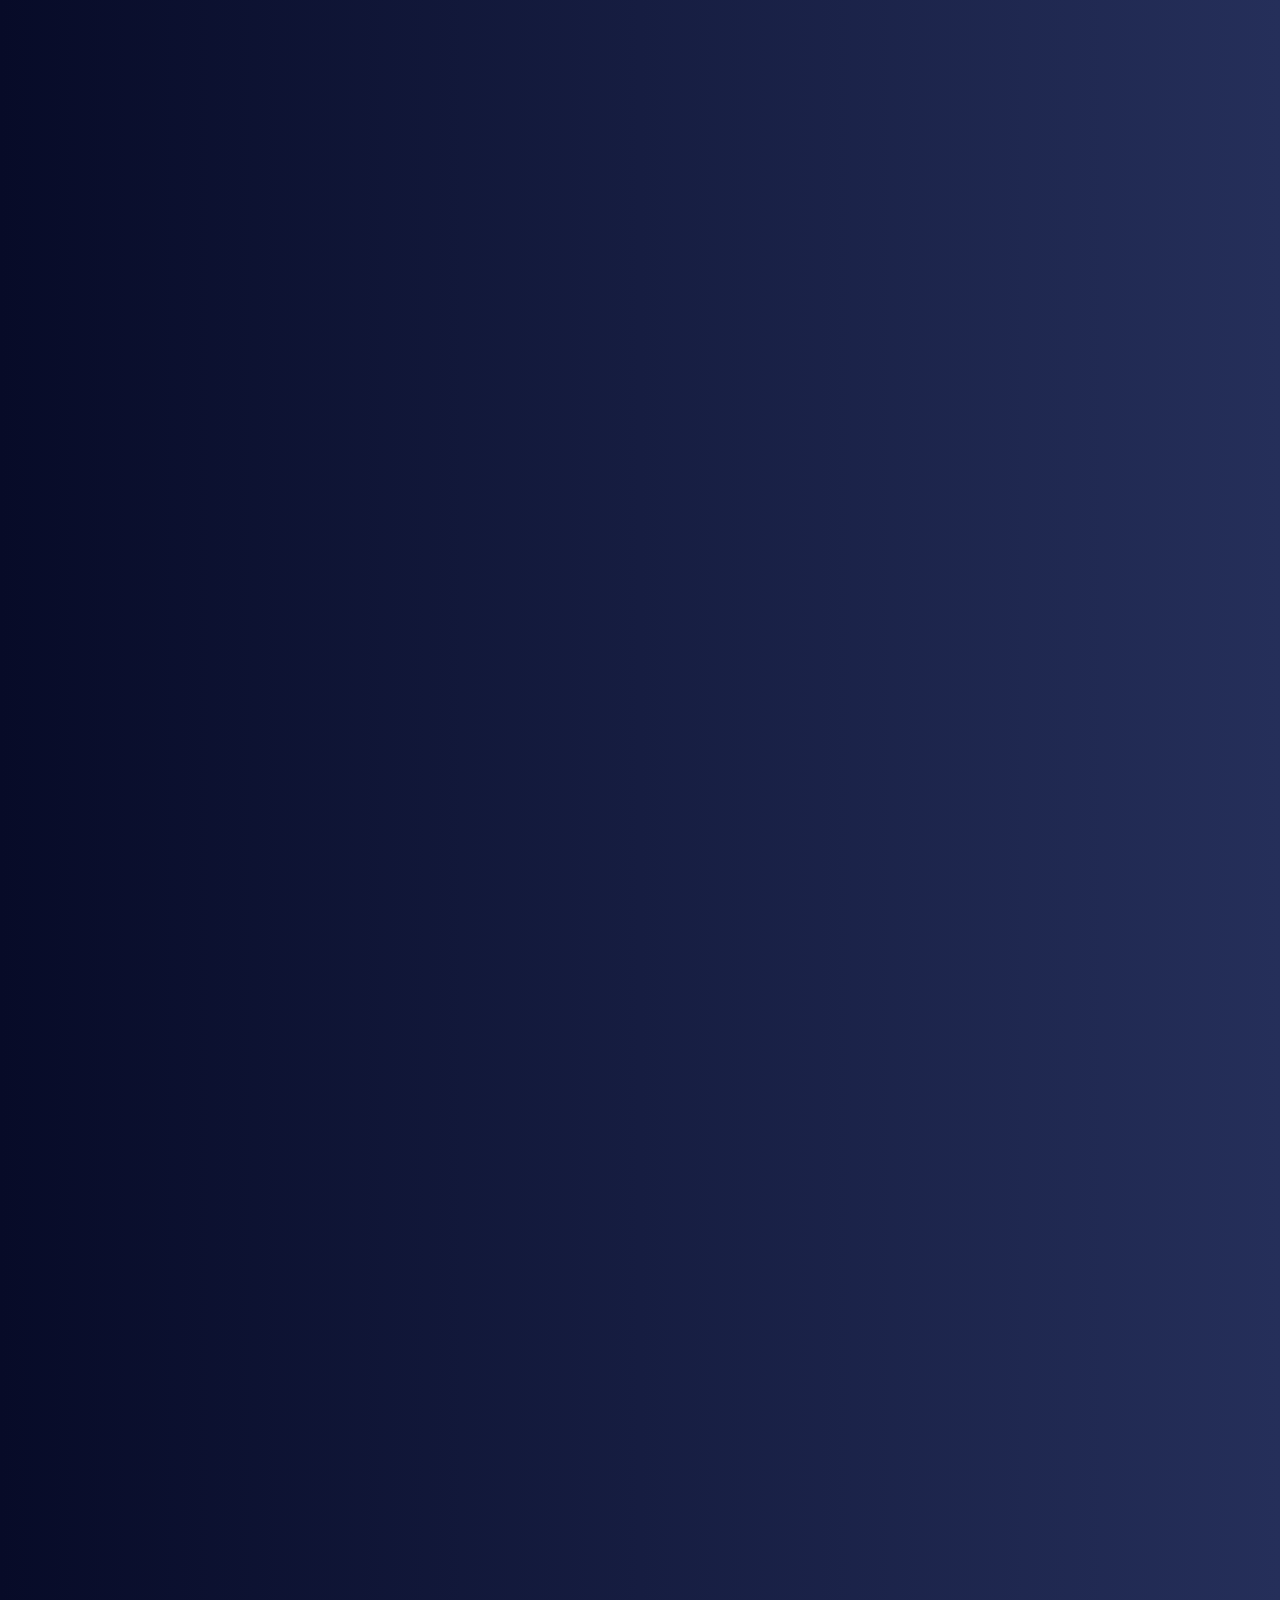
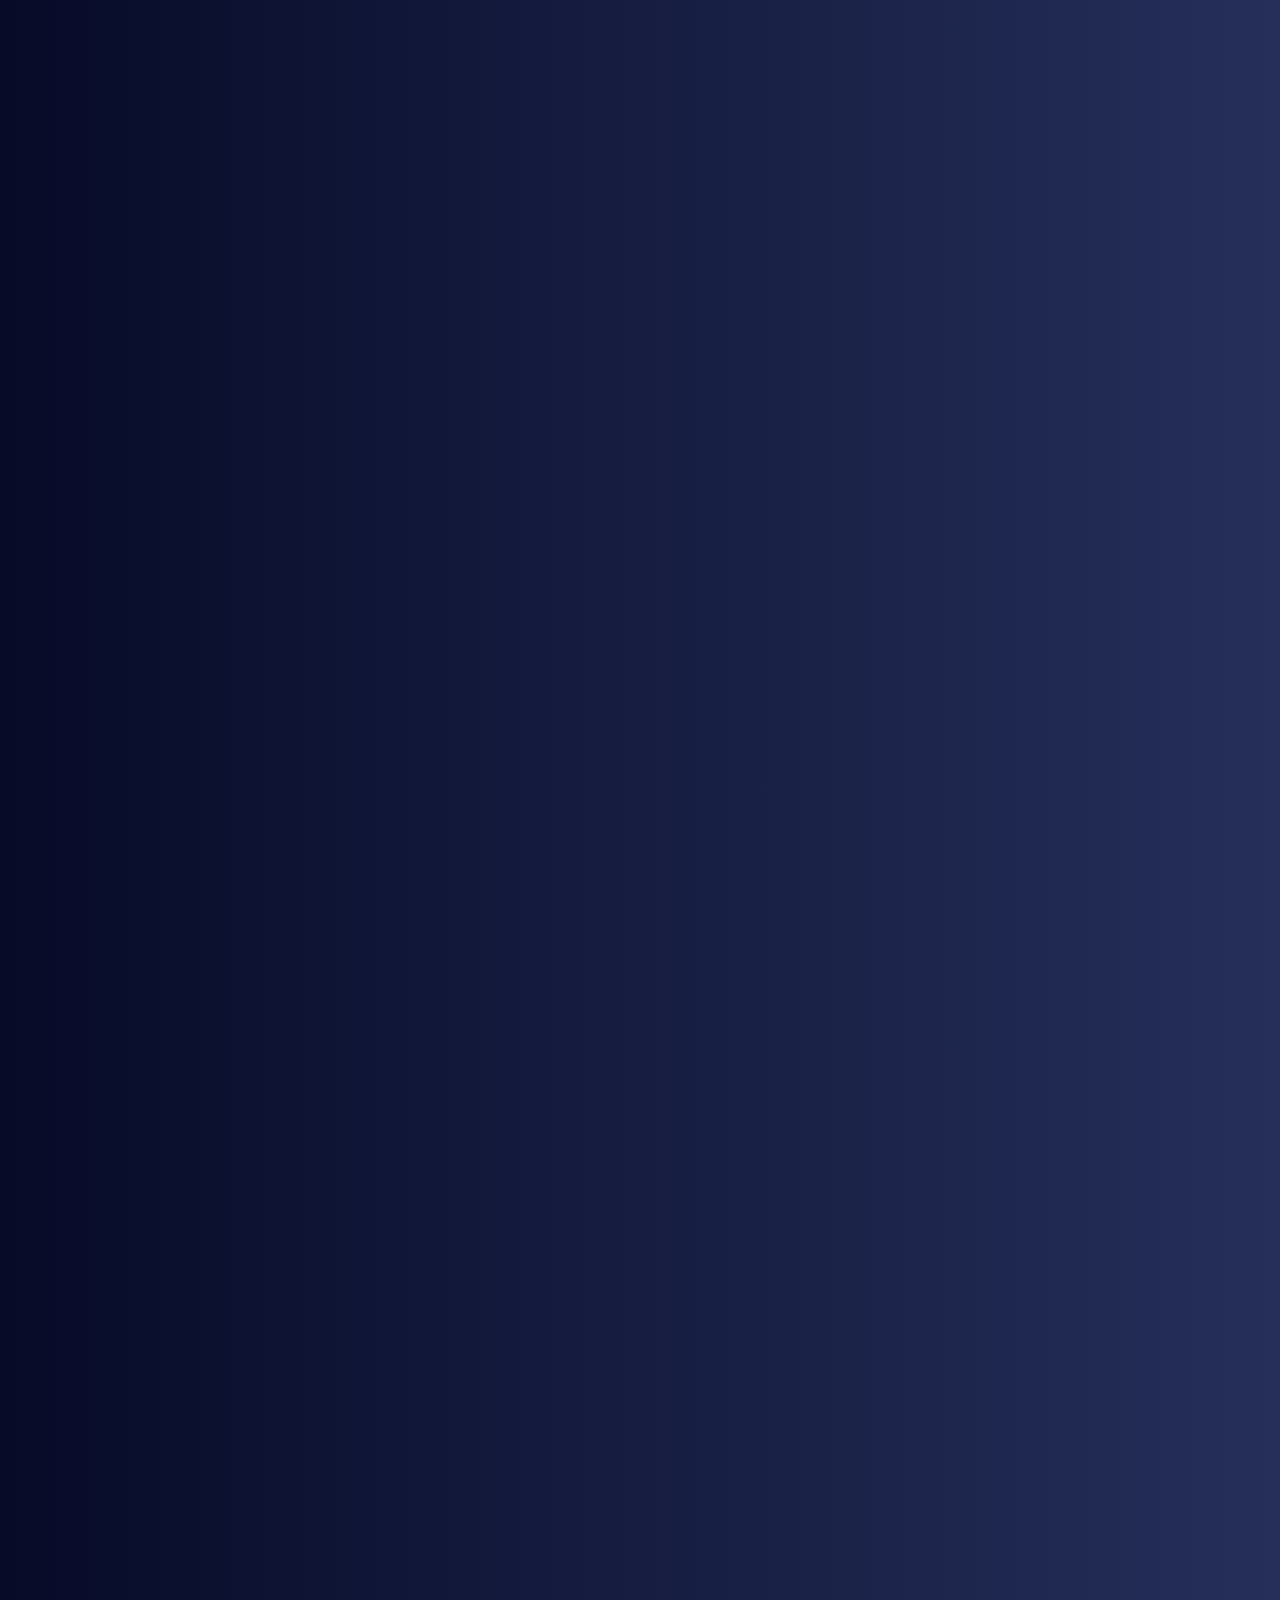
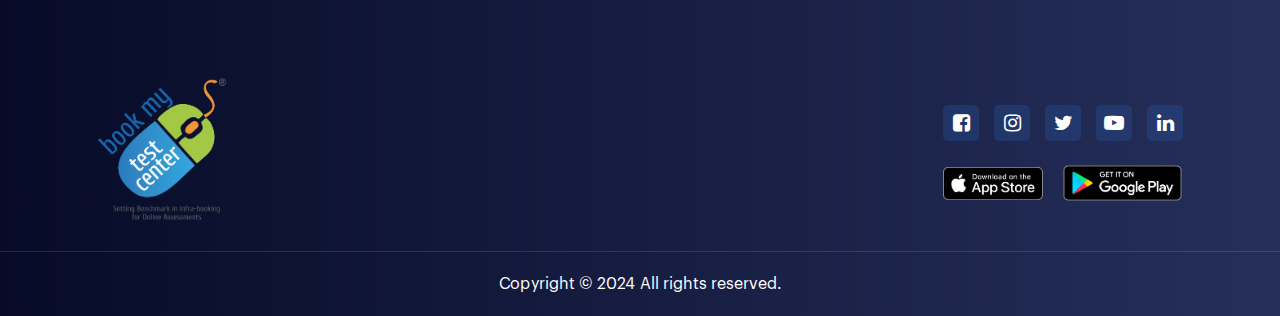
==== commit 958e9618: "code update" ====
--- a/index.html
+++ b/index.html
@@ -6,7 +6,7 @@
     <meta charset="UTF-8">
     <meta name="viewport" content="width=device-width, initial-scale=1.0, maximum-scale=1.0">
     <meta http-equiv="X-UA-Compatible" content="ie=edge">
-    <title>Doofy Ventures - Revolutionizing the Entertainment Industry</title>
+    <title>BookMy test center</title>
     <!-- Meta End-->
 
     <!-- Favicon -->
@@ -97,7 +97,7 @@
 
         <div class="text">
             <h4 data-aos="zoom-in" data-aos-duration="1300">Book my test center </h4>
-            <h6 data-aos="zoom-in" data-aos-duration="1200">Setting Benchmark in Infra-booking for Online Assessments.</h6>
+            <h6 data-aos="zoom-in" data-aos-duration="1200">Redefining examination delivery.</h6>
             <!-- <p data-aos="zoom-in" data-aos-duration="1400">Unlock a new world of entertainment with Doofy Ventures –
                 where your viewing time earns you rewards! </p> -->
             <a href="./loginPgae.html" class="button hover02" data-aos="zoom-in" data-aos-duration="1200">Login</a>
@@ -422,7 +422,7 @@
                             </div>
                             <div class="timeline-content">
                                 <h5 class="title">The Idea and Concept</h5>
-                                <p class="description text-light-gray">The concept behind Doofy Ventures emerged from a vision to revolutionize entertainment by integrating blockchain technology with a rewarding Watch-to-Earn model.</p>
+                                <p class="description text-light-gray">The concept behind book my test center emerged from a vision to revolutionize entertainment by integrating blockchain technology with a rewarding Watch-to-Earn model.</p>
                             </div>
                         </div>
                         <div class="timeline">
